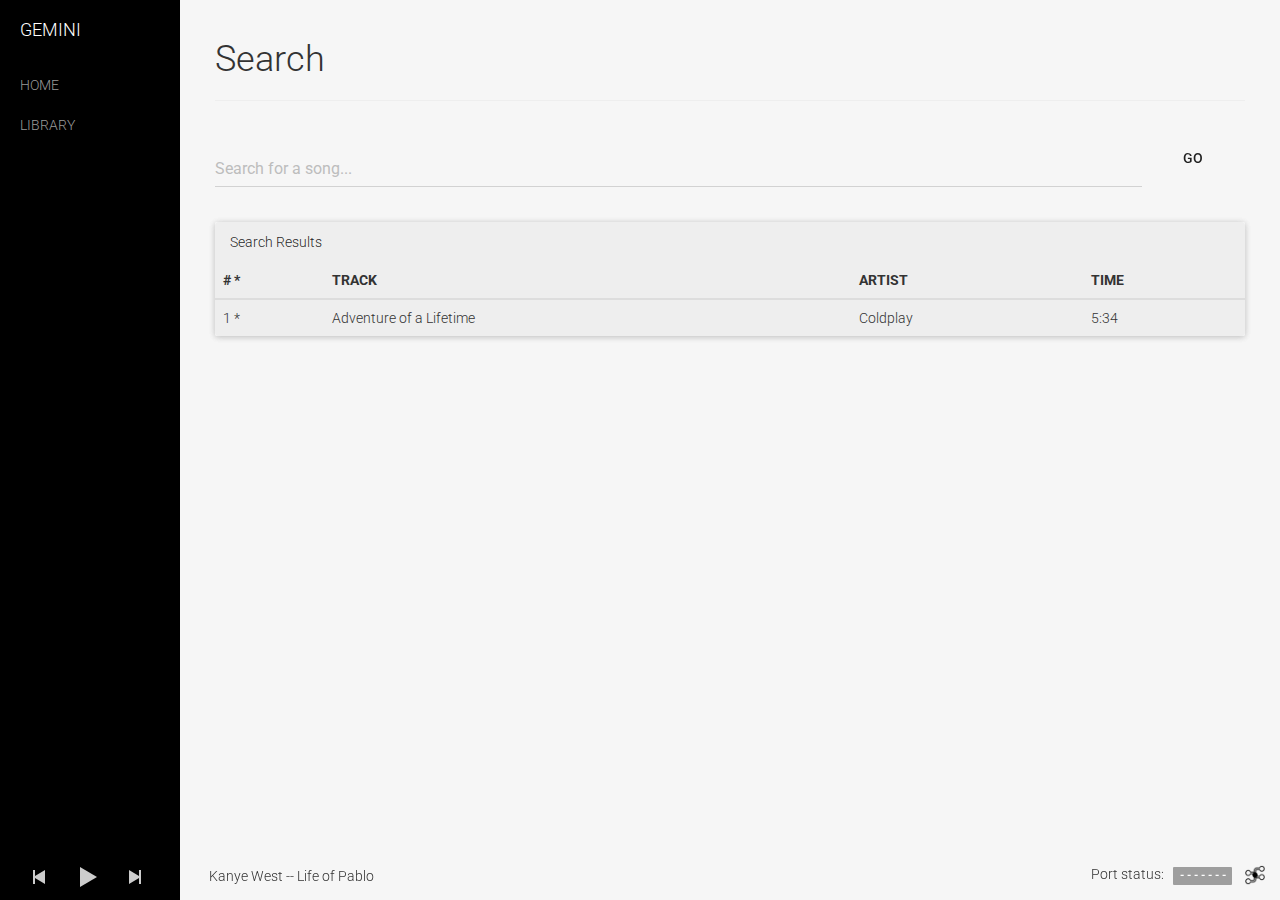
==== web/index.html @ 7061cf29 "Index migration" ====
<!DOCTYPE html>
<html lang="en">

<head>

    <meta charset="utf-8">
    <meta http-equiv="X-UA-Compatible" content="IE=edge">
    <meta name="viewport" content="width=device-width, initial-scale=1">
    <meta name="description" content="P2P music, simplified.">

    <title>Gemini | Streaming</title>

    <!-- Bootstrap Core CSS -->
    <link href="css/bootstrap.min.css" rel="stylesheet">

    <!-- Bootstrap Material Design -->
	<link href="css/bootstrap-material-design.min.css" rel="stylesheet">
	<link href="css/ripples.css" rel="stylesheet">

    <!-- Custom CSS -->
    <link href="css/simple-sidebar.css" rel="stylesheet">

    <!-- Material Design fonts -->
	<link rel="stylesheet" href="http://fonts.googleapis.com/css?family=Roboto:300,400,500,700" type="text/css">
	<link href="https://fonts.googleapis.com/icon?family=Material+Icons" rel="stylesheet">

    <!-- HTML5 Shim and Respond.js IE8 support of HTML5 elements and media queries -->
    <!-- WARNING: Respond.js doesn't work if you view the page via file:// -->
    <!--[if lt IE 9]>
        <script src="https://oss.maxcdn.com/libs/html5shiv/3.7.0/html5shiv.js"></script>
        <script src="https://oss.maxcdn.com/libs/respond.js/1.4.2/respond.min.js"></script>
    <![endif]-->

</head>

<body>

    <div id="wrapper">

        <!-- Sidebar -->
        <div id="sidebar-wrapper">
            <ul class="sidebar-nav">
                <li class="sidebar-brand">
                    <a href="#">
                        GEMINI
                    </a>
                </li>
                <li>
                    <a class="withripple" href="#">HOME</a>
                </li>
                <li>
                    <a class="withripple" href="#">LIBRARY</a>
                </li>
            </ul>
        </div>
        <!-- /#sidebar-wrapper -->

        <!-- Page Content -->
        <div id="page-content-wrapper">
            <div class="container-fluid">
                <div class="row">
                    <div class="col-lg-12">
                    	<!-- Search section -->
                        <h1>Search</h1>

                        <hr>
						<div class="input-group">
							<input type="text" class="form-control" placeholder="Search for a song...">
							<span class="input-group-btn">
								<button class="btn btn-default" type="button">Go</button>
							</span>
						</div>

						<!-- Table section -->
						<div class="panel panel-default" style="margin-top: 20px">
							<!-- Panel heading -->
							<div class="panel-heading">
								Search Results
							</div>

							<!-- Panel contents -->
							<table class="table table-hover" style="color: rgb(51, 51, 51)">
								<!-- Table headers -->
								<thead>
									<tr>
										<th># *</th>
										<th>TRACK</th>
										<th>ARTIST</th>
										<th>TIME</th>
									</tr>
								</thead>

								<!-- Table body -->
								<tbody>
									<tr>
										<td>1 *</td>
										<td>Adventure of a Lifetime</td>
										<td>Coldplay</td>
										<td>5:34</td>
									</tr>
								</tbody>
							</table>
						</div>
                    </div>
                </div>

                <!-- Footer -->
                <div class="row">
					<div class="navbar-fixed-bottom">
						<div class="col-lg-8 text-right" style="padding-left: 25px">
							<span id="playControls">
								<button class="withripple" id="play-prev"></button>
								<button class="withripple" id="play"></button>
								<button class="withripple" id="play-next"></button>

								<span class="pull-left" id="playingTitle" style="padding-top: 12px; padding-left: 60px">
									<p>Kanye West -- Life of Pablo</p>
								</span>
							</span>
						</div>

						<div class="col-lg-4 text-right" style="padding-top: 10px">	
							<span>
								Port status: &nbsp;
								<span id="status">
									<span class="label label-default">- - - - - - -</span>
								</span>
								<span id="peerCount" style="padding-left: 10px">
									<img src="img/connect0.png" width="20" height="20">
								</span>
							</span>
						</div>
					</div>
                </div>
            </div>
        </div>
        <!-- /#page-content-wrapper -->

    </div>
    <!-- /#wrapper -->

    <!-- jQuery -->
    <script src="js/jquery.js"></script>

    <!-- Bootstrap Core JavaScript -->
    <script src="js/bootstrap.min.js"></script>

    <!-- Material Design -->
    <script src="js/material.js"></script>
    <script src="js/ripples.js"></script>
    <script>
    	$.material.init();
    </script>

    <!-- Custom JS -->
	<script src="js/custom.js"></script>

    <!-- Menu Toggle Script -->
    <script>
    $("#menu-toggle").click(function(e) {
        e.preventDefault();
        $("#wrapper").toggleClass("toggled");
    });
    </script>

</body>

</html>
---- web/css/ripples.css ----
.withripple {
  position: relative;
}
.ripple-container {
  position: absolute;
  top: 0;
  left: 0;
  z-index: 1;
  width: 100%;
  height: 100%;
  overflow: hidden;
  border-radius: inherit;
  pointer-events: none;
}
.ripple {
  position: absolute;
  width: 20px;
  height: 20px;
  margin-left: -10px;
  margin-top: -10px;
  border-radius: 100%;
  background-color: #000;
  background-color: rgba(0, 0, 0, 0.05);
  -webkit-transform: scale(1);
      -ms-transform: scale(1);
       -o-transform: scale(1);
          transform: scale(1);
  -webkit-transform-origin: 50%;
      -ms-transform-origin: 50%;
       -o-transform-origin: 50%;
          transform-origin: 50%;
  opacity: 0;
  pointer-events: none;
}
.ripple.ripple-on {
  -webkit-transition: opacity 0.15s ease-in 0s, -webkit-transform 0.5s cubic-bezier(0.4, 0, 0.2, 1) 0.1s;
       -o-transition: opacity 0.15s ease-in 0s, -o-transform 0.5s cubic-bezier(0.4, 0, 0.2, 1) 0.1s;
          transition: opacity 0.15s ease-in 0s, transform 0.5s cubic-bezier(0.4, 0, 0.2, 1) 0.1s;
  opacity: 0.1;
}
.ripple.ripple-out {
  -webkit-transition: opacity 0.1s linear 0s !important;
       -o-transition: opacity 0.1s linear 0s !important;
          transition: opacity 0.1s linear 0s !important;
  opacity: 0;
}
/*# sourceMappingURL=ripples.css.map */
---- web/css/simple-sidebar.css ----
/*!
 * Start Bootstrap - Simple Sidebar HTML Template (http://startbootstrap.com)
 * Code licensed under the Apache License v2.0.
 * For details, see http://www.apache.org/licenses/LICENSE-2.0.
 */

/* Toggle Styles */

body {
	background-color: #F6F6F6;
	min-width: 768px;
	width: auto !important;
	width: 768px;
}

.form-control:focus {
	border-color: #cccccc;
    -webkit-box-shadow: none;
    box-shadow: none;
}

#wrapper {
    padding-left: 0;
    -webkit-transition: all 0.5s ease;
    -moz-transition: all 0.5s ease;
    -o-transition: all 0.5s ease;
    transition: all 0.5s ease;
}

#wrapper.toggled {
    padding-left: 180px;
}

#sidebar-wrapper {
    z-index: 1000;
    position: fixed;
    left: 180px;
    width: 0;
    height: 100%;
    margin-left: -180px;
    overflow-y: auto;
    background: #000;
    -webkit-transition: all 0.5s ease;
    -moz-transition: all 0.5s ease;
    -o-transition: all 0.5s ease;
    transition: all 0.5s ease;
}

#wrapper.toggled #sidebar-wrapper {
    width: 180;
}

#page-content-wrapper {
    width: 100%;
    position: absolute;
    padding: 15px;
}

#wrapper.toggled #page-content-wrapper {
    position: absolute;
    margin-right: -180px;
}

/* Sidebar Styles */

.sidebar-nav {
    position: absolute;
    top: 0;
    width: 180px;
    margin: 0;
    padding: 0;
    list-style: none;
}

.sidebar-nav li {
    text-indent: 20px;
    line-height: 40px;
}

.sidebar-nav li a {
    display: block;
    text-decoration: none;
    color: #999999;
}

.sidebar-nav li a:hover {
    text-decoration: none;
    color: #fff;
    background: rgba(255,255,255,0.2);
}

.sidebar-nav li a:active,
.sidebar-nav li a:focus {
    text-decoration: none;
}

.sidebar-nav > .sidebar-brand {
    height: 65px;
    font-size: 18px;
    line-height: 60px;
}

.sidebar-nav > .sidebar-brand a {
    color: #999999;
}

.sidebar-nav > .sidebar-brand a:hover {
    color: #fff;
    background: none;
}

@media(min-width:768px) {
    #wrapper {
        padding-left: 180px;
    }

    #wrapper.toggled {
        padding-left: 0;
    }

    #sidebar-wrapper {
        width: 180px;
    }

    #wrapper.toggled #sidebar-wrapper {
        width: 0;
    }

    #page-content-wrapper {
        padding: 20px;
        position: relative;
    }

    #wrapper.toggled #page-content-wrapper {
        position: relative;
        margin-right: 0;
    }

    #play-prev {
    	-webkit-filter: invert(100%);
    }

    #play {
    	-webkit-filter: invert(100%);
    }
    
    #play-next {
    	-webkit-filter: invert(100%);
    }
}

#play-prev {
	background-position: 40% 50%;
	display: block;
	float: left;
	height: 46px;
	position: relative;
	width: 33px;
	z-index: 0;
	perspective-origin: 16.5px 23px;
	transform-origin: 16.5px 23px;
	background: rgba(0, 0, 0, 0) url("../img/play-prev.svg") no-repeat scroll 40% 50% / auto padding-box border-box;
	border: 0px none rgba(0, 0, 0, 0);
	list-style: none outside none;
	outline: rgba(0, 0, 0, 0) none 0px;
}

#play {
	background-position: 55% 50%;
	cursor: pointer;
	display: block;
	float: left;
	height: 46px;
	position: relative;
	width: 46px;
	perspective-origin: 23px 23px;
	transform-origin: 23px 23px;
	background: rgba(0, 0, 0, 0) url("../img/play.svg") no-repeat scroll 55% 50% / auto padding-box border-box;
	border: 0px none rgba(0, 0, 0, 0);
	font: normal normal normal normal 0px / 0px a;
	list-style: none outside none;
	margin: 0px 6px;
	outline: rgba(0, 0, 0, 0) none 0px;
}

#play-next {
	background-position: 60% 50%;
	cursor: pointer;
	display: block;
	float: left;
	height: 46px;
	position: relative;
	width: 33px;
	perspective-origin: 16.5px 23px;
	transform-origin: 16.5px 23px;
	background: rgba(0, 0, 0, 0) url("../img/play-next.svg") no-repeat scroll 60% 50% / auto padding-box border-box;
	border: 0px none rgba(0, 0, 0, 0);
	font: normal normal normal normal 0px / 0px a;
	list-style: none outside none;
	outline: rgba(0, 0, 0, 0) none 0px;
}

.table {
	background-color: #EEE;
}
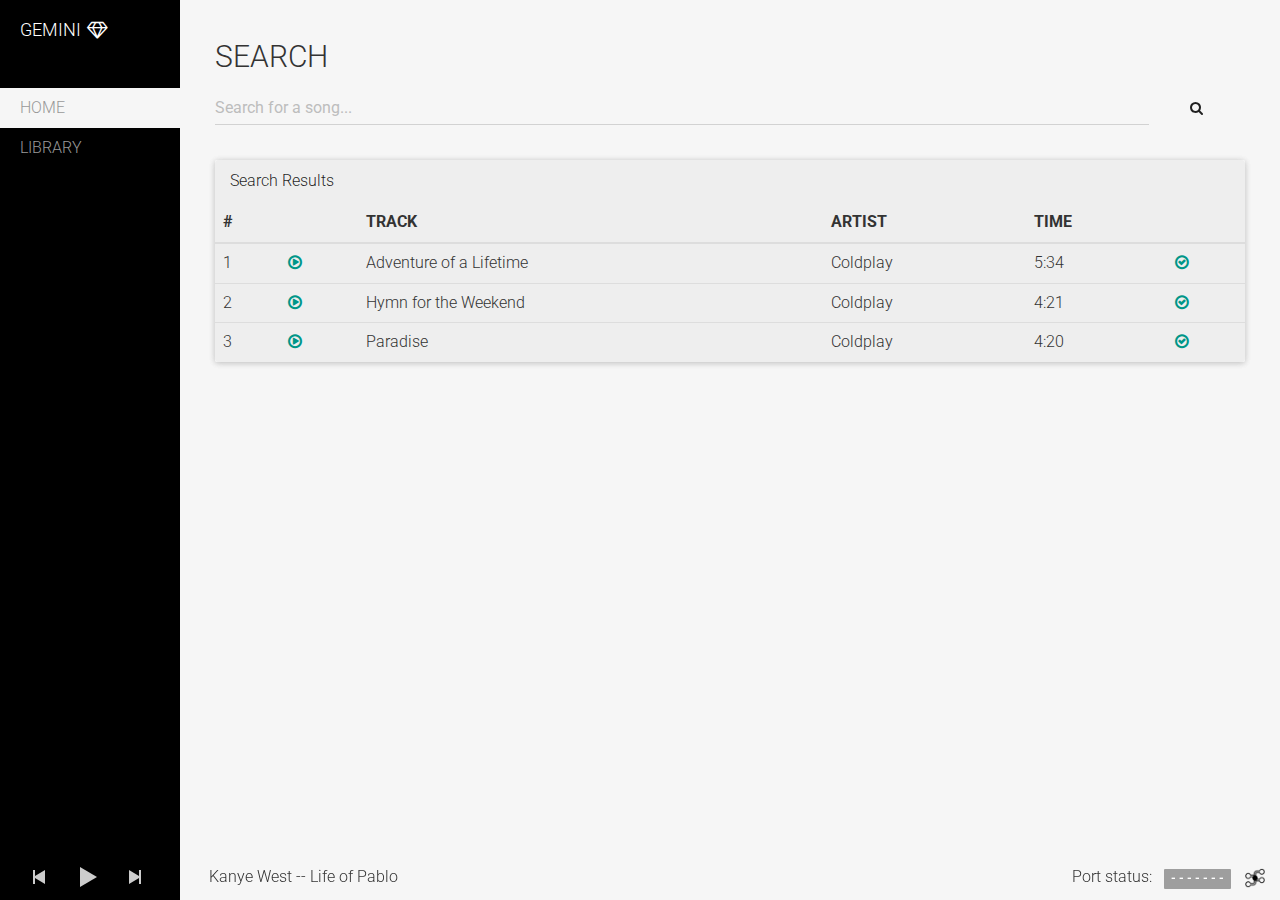
==== commit 22f09f2d: "Footer html append fix" ====
--- a/web/index.html
+++ b/web/index.html
@@ -5,7 +5,7 @@
 
     <meta charset="utf-8">
     <meta http-equiv="X-UA-Compatible" content="IE=edge">
-    <meta name="viewport" content="width=device-width, initial-scale=1">
+    <meta name="viewport" content="width=device-width, initial-scale=1.5, maximum-scale=1.5, minimum-scale=1.5, user-scalable=no">
     <meta name="description" content="P2P music, simplified.">
 
     <title>Gemini | Streaming</title>
@@ -23,6 +23,9 @@
     <!-- Material Design fonts -->
 	<link rel="stylesheet" href="http://fonts.googleapis.com/css?family=Roboto:300,400,500,700" type="text/css">
 	<link href="https://fonts.googleapis.com/icon?family=Material+Icons" rel="stylesheet">
+
+	<!-- Font Awesome -->
+	<link rel="stylesheet" href="https://maxcdn.bootstrapcdn.com/font-awesome/4.5.0/css/font-awesome.min.css">
 
     <!-- HTML5 Shim and Respond.js IE8 support of HTML5 elements and media queries -->
     <!-- WARNING: Respond.js doesn't work if you view the page via file:// -->
@@ -43,13 +46,15 @@
                 <li class="sidebar-brand">
                     <a href="#">
                         GEMINI
+                        <i class="fa fa-diamond" id="serverIcon"></i>
                     </a>
                 </li>
+                <br>
                 <li>
-                    <a class="withripple" href="#">HOME</a>
+                    <a class="nav-option active" id="home" href="#">HOME</a>
                 </li>
                 <li>
-                    <a class="withripple" href="#">LIBRARY</a>
+                    <a class="nav-option" id="library" href="#">LIBRARY</a>
                 </li>
             </ul>
         </div>
@@ -57,87 +62,208 @@
 
         <!-- Page Content -->
         <div id="page-content-wrapper">
-            <div class="container-fluid">
-                <div class="row">
-                    <div class="col-lg-12">
-                    	<!-- Search section -->
-                        <h1>Search</h1>
-
-                        <hr>
-						<div class="input-group">
-							<input type="text" class="form-control" placeholder="Search for a song...">
-							<span class="input-group-btn">
-								<button class="btn btn-default" type="button">Go</button>
-							</span>
-						</div>
-
-						<!-- Table section -->
-						<div class="panel panel-default" style="margin-top: 20px">
-							<!-- Panel heading -->
-							<div class="panel-heading">
-								Search Results
-							</div>
-
-							<!-- Panel contents -->
-							<table class="table table-hover" style="color: rgb(51, 51, 51)">
-								<!-- Table headers -->
-								<thead>
-									<tr>
-										<th># *</th>
-										<th>TRACK</th>
-										<th>ARTIST</th>
-										<th>TIME</th>
-									</tr>
-								</thead>
-
-								<!-- Table body -->
-								<tbody>
-									<tr>
-										<td>1 *</td>
-										<td>Adventure of a Lifetime</td>
-										<td>Coldplay</td>
-										<td>5:34</td>
-									</tr>
-								</tbody>
-							</table>
-						</div>
-                    </div>
-                </div>
-
-                <!-- Footer -->
-                <div class="row">
-					<div class="navbar-fixed-bottom">
-						<div class="col-lg-8 text-right" style="padding-left: 25px">
-							<span id="playControls">
-								<button class="withripple" id="play-prev"></button>
-								<button class="withripple" id="play"></button>
-								<button class="withripple" id="play-next"></button>
-
-								<span class="pull-left" id="playingTitle" style="padding-top: 12px; padding-left: 60px">
-									<p>Kanye West -- Life of Pablo</p>
-								</span>
-							</span>
-						</div>
-
-						<div class="col-lg-4 text-right" style="padding-top: 10px">	
-							<span>
-								Port status: &nbsp;
-								<span id="status">
-									<span class="label label-default">- - - - - - -</span>
-								</span>
-								<span id="peerCount" style="padding-left: 10px">
-									<img src="img/connect0.png" width="20" height="20">
-								</span>
-							</span>
-						</div>
-					</div>
-                </div>
+            <div class="container-fluid" id="page-text">
+                <div id="page-text"></div>
             </div>
         </div>
         <!-- /#page-content-wrapper -->
-
     </div>
     <!-- /#wrapper -->
+
+    <!-- Pages -->
+
+	    <!-- Home -->
+	    <div class="hidden" id="home-page">
+	    	<div class="row">
+		        <div class="col-lg-12">
+		        	<!-- Search section -->
+		            <h2>SEARCH</h2>
+
+					<div class="input-group">
+						<input type="text" class="form-control" placeholder="Search for a song...">
+						<span class="input-group-btn">
+							<button class="btn btn-default" type="button">
+								<i class="fa fa-search"></i>
+							</button>
+						</span>
+					</div>
+
+					<!-- Table section -->
+					<div class="panel panel-default" style="margin-top: 20px">
+						<!-- Panel heading -->
+						<div class="panel-heading">
+							Search Results
+						</div>
+
+						<!-- Panel contents -->
+						<table class="table table-hover" style="color: rgb(51, 51, 51)">
+							<!-- Table headers -->
+							<thead>
+								<tr>
+									<th>#</th>
+									<th></th>
+									<th>TRACK</th>
+									<th>ARTIST</th>
+									<th>TIME</th>
+									<th></th>
+								</tr>
+							</thead>
+
+							<!-- Table body -->
+							<tbody>
+								<tr>
+									<td class="td-minus">1</td>
+									<td class="td-plus">
+										<a href="#">
+											<i class="fa fa-play-circle-o"></i>
+										</a>
+									</td>
+									<td>Adventure of a Lifetime</td>
+									<td>Coldplay</td>
+									<td class="td-dubplus">5:34</td>
+									<td class="td-plus">
+										<a href="#">
+											<i class="fa fa-check-circle-o"></i>
+										</a>
+									</td>
+								</tr>
+
+								<tr>
+									<td class="td-minus">2</td>
+									<td class="td-plus">
+										<a href="#">
+											<i class="fa fa-play-circle-o"></i>
+										</a>
+									</td>
+									<td>Hymn for the Weekend</td>
+									<td>Coldplay</td>
+									<td class="td-dubplus">4:21</td>
+									<td class="td-plus">
+										<a href="#">
+											<i class="fa fa-check-circle-o"></i>
+										</a>
+									</td>
+								</tr>
+
+								<tr>
+									<td class="td-minus">3</td>
+									<td class="td-plus">
+										<a href="#">
+											<i class="fa fa-play-circle-o"></i>
+										</a>
+									</td>
+									<td>Paradise</td>
+									<td>Coldplay</td>
+									<td class="td-dubplus">4:20</td>
+									<td class="td-plus">
+										<a href="#">
+											<i class="fa fa-check-circle-o"></i>
+										</a>
+									</td>
+								</tr>
+							</tbody>
+						</table>
+					</div>
+				</div>
+			</div>
+	    </div>
+	    <!-- /Home -->
+
+	    <!-- Library -->
+	    <div class="hidden" id="library-page">
+	    	<div class="row">
+	    		<div class="col-lg-12">
+		    		<h2>LIBRARY</h2>
+	    			
+	    			<!-- Library Content -->
+	    			<div class="panel panel-default" style="margin-top: 25px">
+		    			<table class="table table-hover" style="color: rgb(51, 51, 51)">
+							<!-- Table headers -->
+							<thead>
+								<tr>
+									<th>#</th>
+									<th></th>
+									<th>TRACK</th>
+									<th>ARTIST</th>
+									<th>TIME</th>
+								</tr>
+							</thead>
+
+							<!-- Table body -->
+							<tbody>
+								<tr>
+									<td class="td-minus">1</td>
+									<td class="td-plus">
+										<a href="#">
+											<i class="fa fa-play-circle-o"></i>
+										</a>
+									</td>
+									<td>Adventure of a Lifetime</td>
+									<td>Coldplay</td>
+									<td class="td-dubplus">5:34</td>
+								</tr>
+
+								<tr>
+									<td class="td-minus">2</td>
+									<td class="td-plus">
+										<a href="#">
+											<i class="fa fa-play-circle-o"></i>
+										</a>
+									</td>
+									<td>Hymn for the Weekend</td>
+									<td>Coldplay</td>
+									<td class="td-dubplus">4:21</td>
+								</tr>
+
+								<tr>
+									<td class="td-minus">3</td>
+									<td class="td-plus">
+										<a href="#">
+											<i class="fa fa-play-circle-o"></i>
+										</a>
+									</td>
+									<td>Paradise</td>
+									<td>Coldplay</td>
+									<td class="td-dubplus">4:20</td>
+								</tr>
+							</tbody>
+						</table>
+					</div>
+	    		</div>
+	    	</div>
+	    </div>
+	    <!-- /Library -->
+
+	    <!-- Footer -->
+        <div class="hidden row" id="footer-page">
+			<div class="navbar-fixed-bottom">
+				<div class="row">
+                    <div class="col-md-12 text-right" style="padding-left: 40px">
+                        <span id="playControls">
+                            <button id="play-prev"></button>
+                            <button id="play"></button>
+                            <button id="play-next"></button>
+
+                            <span class="pull-left" id="playingTitle" style="padding-top: 12px; padding-left: 60px">
+                                <p>Kanye West -- Life of Pablo</p>
+                            </span>
+
+                            <span class="pull-right" style="margin-top: 12px; margin-right: 15px">
+                                <p>Port status: &nbsp;
+                                    <span id="status">
+                                        <span class="label label-default">- - - - - - -</span>
+                                    </span>
+                                    <span id="peerCount" style="padding-left: 10px">
+                                        <img src="img/connect0.png" width="20" height="20">
+                                    </span>
+                                </p>
+                            </span>
+                        </span>
+                    </div>
+                </div>
+			</div>
+        </div>
+       	<!-- /Footer -->
 
     <!-- jQuery -->
     <script src="js/jquery.js"></script>
--- a/web/css/simple-sidebar.css
+++ b/web/css/simple-sidebar.css
@@ -7,16 +7,24 @@
 /* Toggle Styles */
 
 body {
-	background-color: #F6F6F6;
-	min-width: 768px;
-	width: auto !important;
-	width: 768px;
+    background-color: #F6F6F6;
+    min-width: 1200px;
+    width: auto !important;
+    width: 1200px;
+    font-size: 16px;
 }
 
 .form-control:focus {
-	border-color: #cccccc;
+    border-color: #cccccc;
     -webkit-box-shadow: none;
     box-shadow: none;
+}
+
+.form-group.is-focused .form-control {
+    background-image: -webkit-gradient(linear, left top, left bottom, from(#4A4D4D), to(#4A4D4D)), -webkit-gradient(linear, left top, left bottom, from(#D2D2D2), to(#D2D2D2));
+    background-image: -webkit-linear-gradient(#4A4D4D, #4A4D4D), -webkit-linear-gradient(#D2D2D2, #D2D2D2);
+    background-image: -o-linear-gradient(#4A4D4D, #4A4D4D), -o-linear-gradient(#D2D2D2, #D2D2D2);
+    background-image: linear-gradient(#4A4D4D, #4A4D4D), linear-gradient(#D2D2D2, #D2D2D2);
 }
 
 #wrapper {
@@ -33,7 +41,7 @@
 
 #sidebar-wrapper {
     z-index: 1000;
-    position: fixed;
+    position: absolute;
     left: 180px;
     width: 0;
     height: 100%;
@@ -83,12 +91,6 @@
     color: #999999;
 }
 
-.sidebar-nav li a:hover {
-    text-decoration: none;
-    color: #fff;
-    background: rgba(255,255,255,0.2);
-}
-
 .sidebar-nav li a:active,
 .sidebar-nav li a:focus {
     text-decoration: none;
@@ -109,7 +111,7 @@
     background: none;
 }
 
-@media(min-width:768px) {
+@media(min-width: 1200px) {
     #wrapper {
         padding-left: 180px;
     }
@@ -137,69 +139,85 @@
     }
 
     #play-prev {
-    	-webkit-filter: invert(100%);
+        -webkit-filter: invert(100%);
     }
 
     #play {
-    	-webkit-filter: invert(100%);
+        -webkit-filter: invert(100%);
     }
     
     #play-next {
-    	-webkit-filter: invert(100%);
+        -webkit-filter: invert(100%);
     }
 }
 
 #play-prev {
-	background-position: 40% 50%;
-	display: block;
-	float: left;
-	height: 46px;
-	position: relative;
-	width: 33px;
-	z-index: 0;
-	perspective-origin: 16.5px 23px;
-	transform-origin: 16.5px 23px;
-	background: rgba(0, 0, 0, 0) url("../img/play-prev.svg") no-repeat scroll 40% 50% / auto padding-box border-box;
-	border: 0px none rgba(0, 0, 0, 0);
-	list-style: none outside none;
-	outline: rgba(0, 0, 0, 0) none 0px;
+    background-position: 40% 50%;
+    display: block;
+    float: left;
+    height: 46px;
+    position: relative;
+    width: 33px;
+    z-index: 0;
+    perspective-origin: 16.5px 23px;
+    transform-origin: 16.5px 23px;
+    background: rgba(0, 0, 0, 0) url("../img/play-prev.svg") no-repeat scroll 40% 50% / auto padding-box border-box;
+    border: 0px none rgba(0, 0, 0, 0);
+    list-style: none outside none;
+    outline: rgba(0, 0, 0, 0) none 0px;
 }
 
 #play {
-	background-position: 55% 50%;
-	cursor: pointer;
-	display: block;
-	float: left;
-	height: 46px;
-	position: relative;
-	width: 46px;
-	perspective-origin: 23px 23px;
-	transform-origin: 23px 23px;
-	background: rgba(0, 0, 0, 0) url("../img/play.svg") no-repeat scroll 55% 50% / auto padding-box border-box;
-	border: 0px none rgba(0, 0, 0, 0);
-	font: normal normal normal normal 0px / 0px a;
-	list-style: none outside none;
-	margin: 0px 6px;
-	outline: rgba(0, 0, 0, 0) none 0px;
+    background-position: 55% 50%;
+    cursor: pointer;
+    display: block;
+    float: left;
+    height: 46px;
+    position: relative;
+    width: 46px;
+    perspective-origin: 23px 23px;
+    transform-origin: 23px 23px;
+    background: rgba(0, 0, 0, 0) url("../img/play.svg") no-repeat scroll 55% 50% / auto padding-box border-box;
+    border: 0px none rgba(0, 0, 0, 0);
+    font: normal normal normal normal 0px / 0px a;
+    list-style: none outside none;
+    margin: 0px 6px;
+    outline: rgba(0, 0, 0, 0) none 0px;
 }
 
 #play-next {
-	background-position: 60% 50%;
-	cursor: pointer;
-	display: block;
-	float: left;
-	height: 46px;
-	position: relative;
-	width: 33px;
-	perspective-origin: 16.5px 23px;
-	transform-origin: 16.5px 23px;
-	background: rgba(0, 0, 0, 0) url("../img/play-next.svg") no-repeat scroll 60% 50% / auto padding-box border-box;
-	border: 0px none rgba(0, 0, 0, 0);
-	font: normal normal normal normal 0px / 0px a;
-	list-style: none outside none;
-	outline: rgba(0, 0, 0, 0) none 0px;
+    background-position: 60% 50%;
+    cursor: pointer;
+    display: block;
+    float: left;
+    height: 46px;
+    position: relative;
+    width: 33px;
+    perspective-origin: 16.5px 23px;
+    transform-origin: 16.5px 23px;
+    background: rgba(0, 0, 0, 0) url("../img/play-next.svg") no-repeat scroll 60% 50% / auto padding-box border-box;
+    border: 0px none rgba(0, 0, 0, 0);
+    font: normal normal normal normal 0px / 0px a;
+    list-style: none outside none;
+    outline: rgba(0, 0, 0, 0) none 0px;
 }
 
 .table {
-	background-color: #EEE;
+    background-color: #EEE;
+}
+
+.active {
+    background-color: #F6F6F6;
+}
+
+.active:hover {
+	background-color: #F6F6F6;
+}
+
+#serverIcon {
+	margin-left: -18px;
+}
+
+.form-group {
+	margin-top: 5px;
 }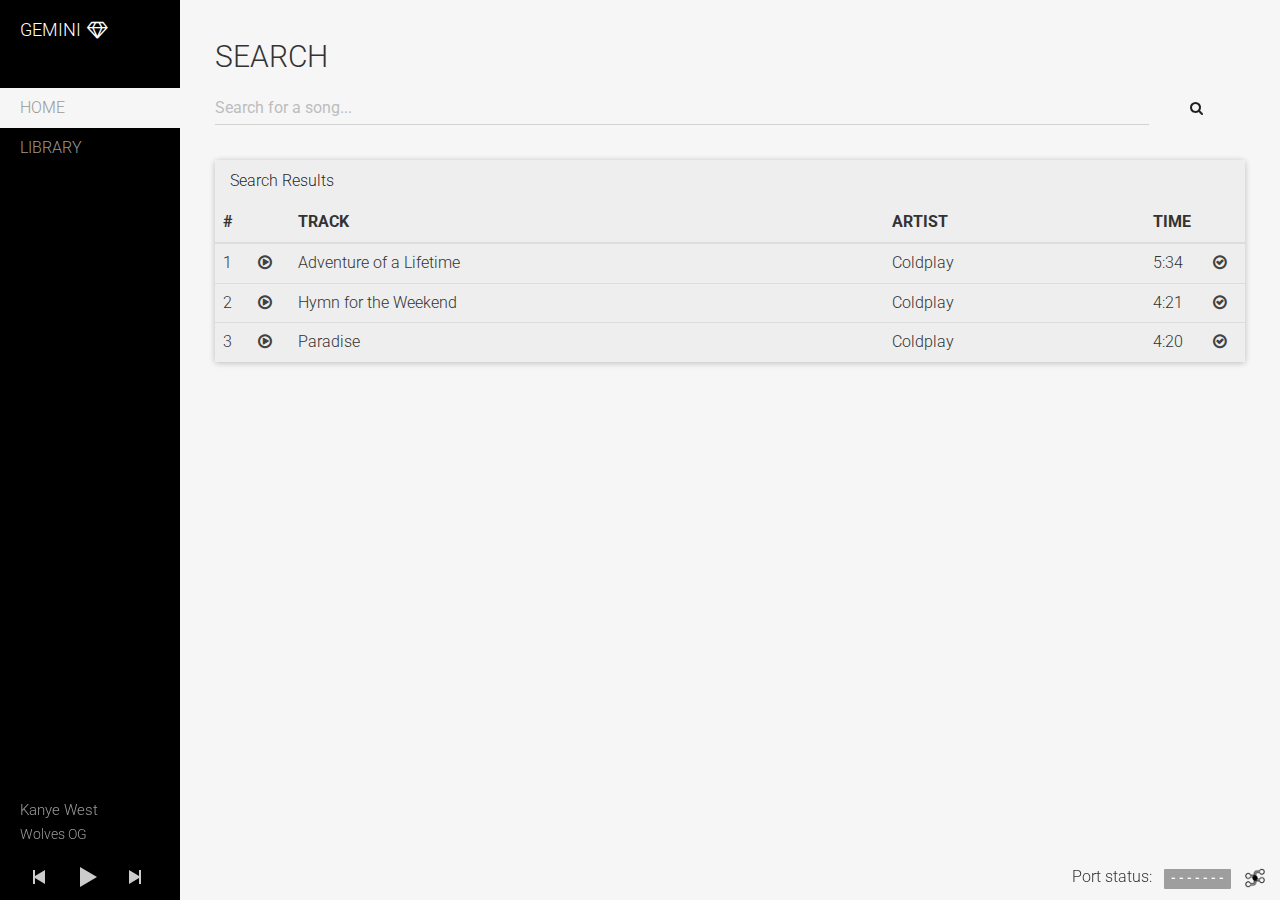
==== commit f0ae215b: "Artist / track playing refactor" ====
--- a/web/index.html
+++ b/web/index.html
@@ -238,14 +238,14 @@
         <div class="hidden row" id="footer-page">
 			<div class="navbar-fixed-bottom">
 				<div class="row">
-                    <div class="col-md-12 text-right" style="padding-left: 40px">
-                        <span id="playControls">
-                            <button id="play-prev"></button>
-                            <button id="play"></button>
-                            <button id="play-next"></button>
-
-                            <span class="pull-left" id="playingTitle" style="padding-top: 12px; padding-left: 60px">
-                                <p>Kanye West -- Life of Pablo</p>
+                    <div class="col-md-12 text-left">
+                        <span id="play-controls">
+                        	<p class="playing playing-artist">Kanye West</p>
+                        	<p class="playing playing-title">Wolves OG</p>
+                            <div class="play-ctrl-box">
+	                            <button id="play-prev"></button>
+	                            <button id="play"></button>
+	                            <button id="play-next"></button>
                             </span>
 
                             <span class="pull-right" style="margin-top: 12px; margin-right: 15px">
@@ -281,14 +281,6 @@
     <!-- Custom JS -->
 	<script src="js/custom.js"></script>
 
-    <!-- Menu Toggle Script -->
-    <script>
-    $("#menu-toggle").click(function(e) {
-        e.preventDefault();
-        $("#wrapper").toggleClass("toggled");
-    });
-    </script>
-
 </body>
 
 </html>
--- a/web/css/simple-sidebar.css
+++ b/web/css/simple-sidebar.css
@@ -12,6 +12,7 @@
     width: auto !important;
     width: 1200px;
     font-size: 16px;
+    overflow: hidden;
 }
 
 .form-control:focus {
@@ -47,6 +48,7 @@
     height: 100%;
     margin-left: -180px;
     overflow-y: auto;
+    overflow: hidden;
     background: #000;
     -webkit-transition: all 0.5s ease;
     -moz-transition: all 0.5s ease;
@@ -149,6 +151,31 @@
     #play-next {
         -webkit-filter: invert(100%);
     }
+
+    .playing {
+    	color: #999999 !important;
+    }
+}
+
+.playing {
+	color: black;
+	width: 180px;
+	padding-left: 20px;
+	padding-right: 20px;
+	word-wrap: break-word;
+}
+
+.playing-artist {
+	font-size: 15px;
+	margin-bottom: 3px;
+}
+
+.playing-title {
+	font-size: 14px;
+}
+
+.play-ctrl-box {
+	padding-left: 25px;
 }
 
 #play-prev {
@@ -220,4 +247,20 @@
 
 .form-group {
 	margin-top: 5px;
+}
+
+.td-minus {
+	width: 35px;
+}
+
+.td-plus {
+	width: 40px;
+}
+
+.td-plus a {
+	color: #424242;
+}
+
+.td-dubplus {
+	width: 60px;
 }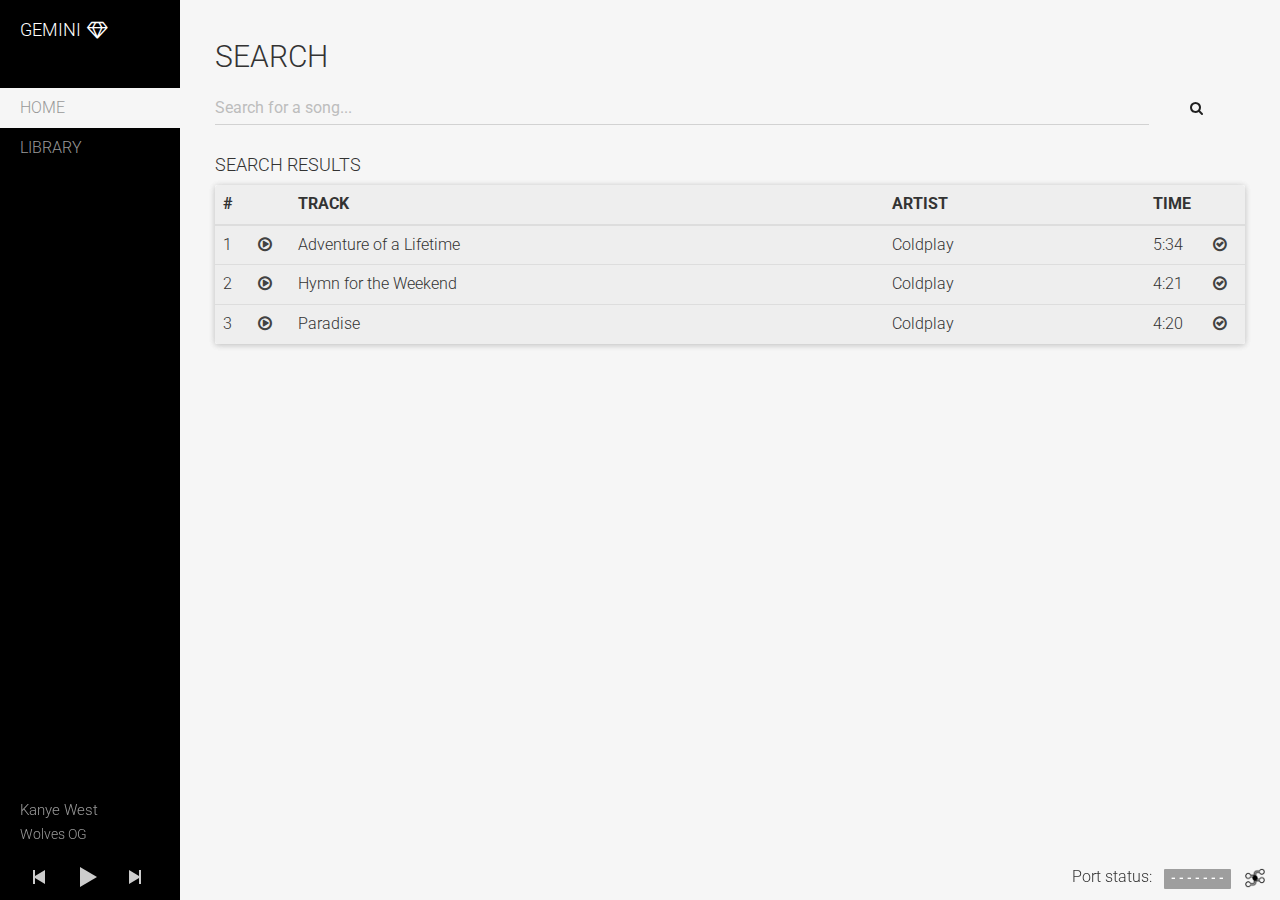
==== commit 5b95ef8f: "Comments cleanup" ====
--- a/web/index.html
+++ b/web/index.html
@@ -37,7 +37,6 @@
 </head>
 
 <body>
-
     <div id="wrapper">
 
         <!-- Sidebar -->
@@ -58,15 +57,14 @@
                 </li>
             </ul>
         </div>
-        <!-- /#sidebar-wrapper -->
-
-        <!-- Page Content -->
+        <!-- /Sidebar -->
+
         <div id="page-content-wrapper">
             <div class="container-fluid" id="page-text">
+                <!-- Page text placeholder -->
                 <div id="page-text"></div>
             </div>
         </div>
-        <!-- /#page-content-wrapper -->
     </div>
     <!-- /#wrapper -->
 
@@ -79,7 +77,7 @@
 		        	<!-- Search section -->
 		            <h2>SEARCH</h2>
 
-					<div class="input-group">
+					<div class="input-group" style="padding-bottom: 5px">
 						<input type="text" class="form-control" placeholder="Search for a song...">
 						<span class="input-group-btn">
 							<button class="btn btn-default" type="button">
@@ -89,12 +87,9 @@
 					</div>
 
 					<!-- Table section -->
-					<div class="panel panel-default" style="margin-top: 20px">
-						<!-- Panel heading -->
-						<div class="panel-heading">
-							Search Results
-						</div>
-
+                    <h4>SEARCH RESULTS</h4>
+
+					<div class="panel panel-default search-panel">
 						<!-- Panel contents -->
 						<table class="table table-hover" style="color: rgb(51, 51, 51)">
 							<!-- Table headers -->
@@ -282,5 +277,4 @@
 	<script src="js/custom.js"></script>
 
 </body>
-
 </html>
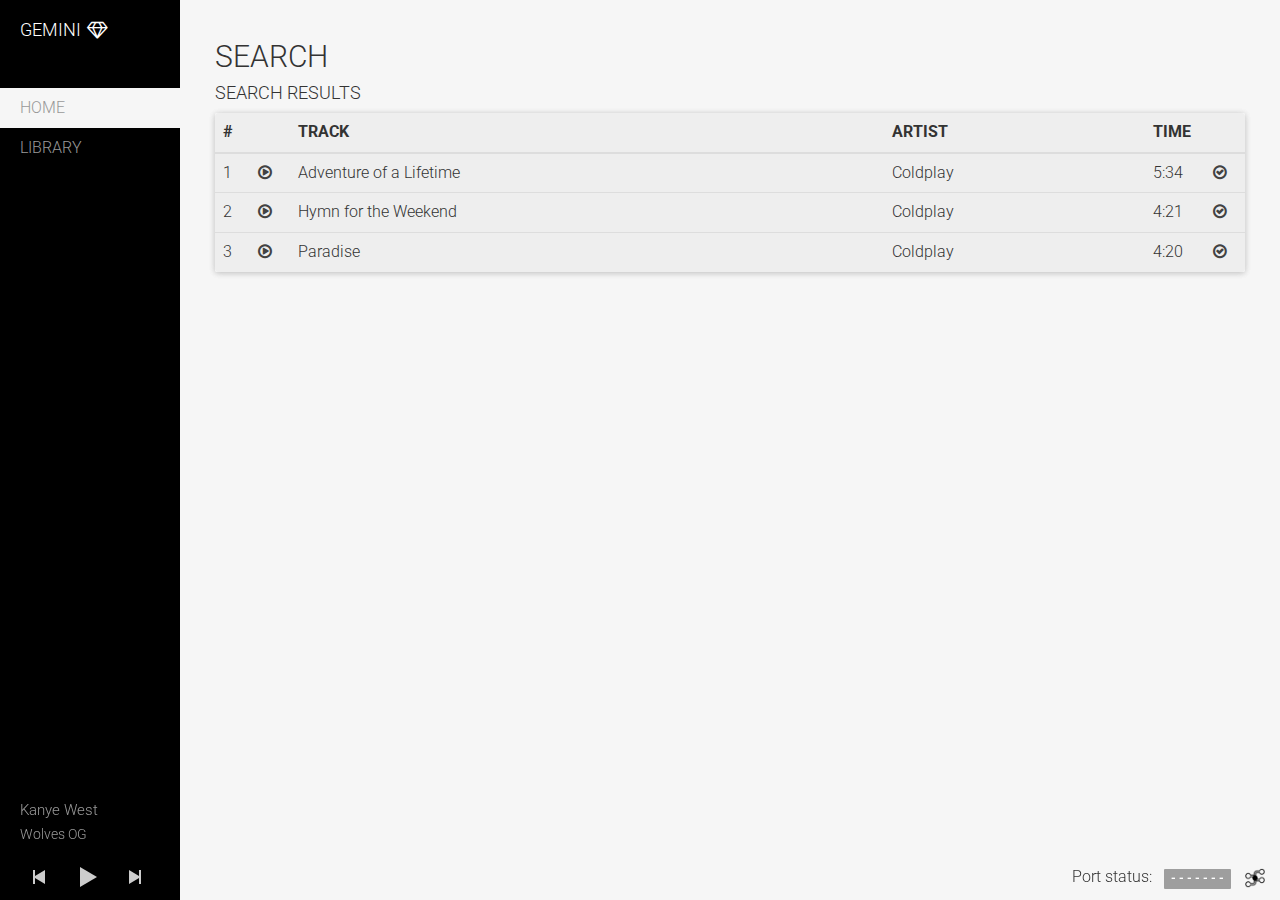
==== commit 6ef18413: "Form hook attach refactor / dupe fix" ====
--- a/web/index.html
+++ b/web/index.html
@@ -43,7 +43,7 @@
         <div id="sidebar-wrapper">
             <ul class="sidebar-nav">
                 <li class="sidebar-brand">
-                    <a href="#">
+                    <a href="index.html">
                         GEMINI
                         <i class="fa fa-diamond" id="serverIcon"></i>
                     </a>
@@ -77,14 +77,16 @@
 		        	<!-- Search section -->
 		            <h2>SEARCH</h2>
 
-					<div class="input-group" style="padding-bottom: 5px">
-						<input type="text" class="form-control" placeholder="Search for a song...">
-						<span class="input-group-btn">
-							<button class="btn btn-default" type="button">
-								<i class="fa fa-search"></i>
-							</button>
-						</span>
-					</div>
+                    <form id="search">
+    					<div class="input-group" style="padding-bottom: 5px">
+                            <input type="text" class="form-control" id="search-query" placeholder="Search for a song...">
+                            <span class="input-group-btn">
+                                <button class="btn btn-default" type="submit">
+                                    <i class="fa fa-search"></i>
+                                </button>
+                            </span>
+    					</div>
+                    </form>
 
 					<!-- Table section -->
                     <h4>SEARCH RESULTS</h4>
@@ -276,5 +278,13 @@
     <!-- Custom JS -->
 	<script src="js/custom.js"></script>
 
+    <!-- Debug / Production -->
+    <script>
+        var DEBUG = false;
+        if(!DEBUG) {
+            console.clear();
+            console.log("Index load: [success]");
+        }
+    </script>
 </body>
 </html>
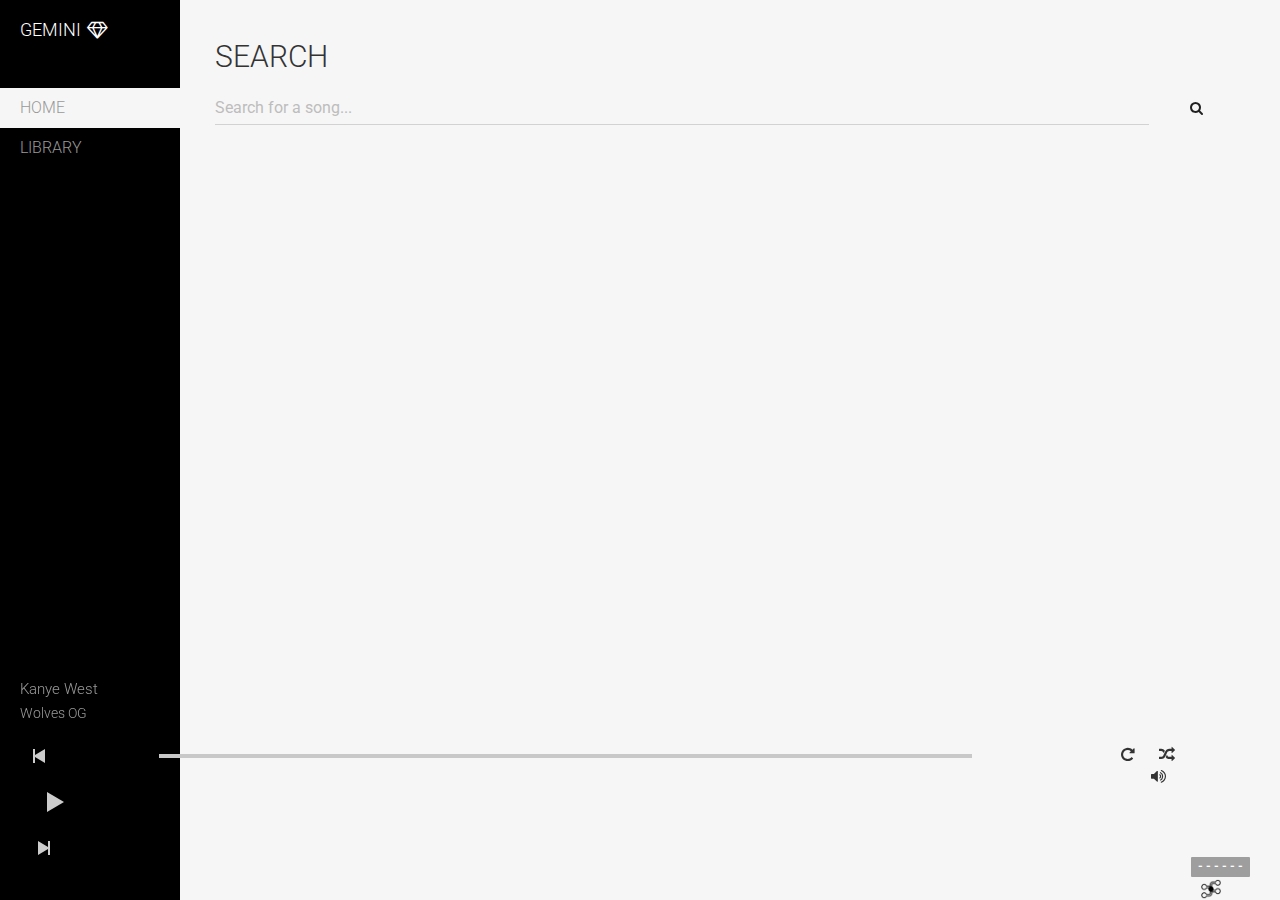
==== commit a01cdf57: "JS API bindings fix" ====
--- a/web/index.html
+++ b/web/index.html
@@ -79,7 +79,7 @@
 
                     <form id="search">
     					<div class="input-group" style="padding-bottom: 5px">
-                            <input type="text" class="form-control" id="search-query" placeholder="Search for a song...">
+                            <input type="text" class="form-control" id="search-query" placeholder="Search for a song..." autocomplete="off">
                             <span class="input-group-btn">
                                 <button class="btn btn-default" type="submit">
                                     <i class="fa fa-search"></i>
@@ -88,79 +88,81 @@
     					</div>
                     </form>
 
-					<!-- Table section -->
-                    <h4>SEARCH RESULTS</h4>
-
-					<div class="panel panel-default search-panel">
-						<!-- Panel contents -->
-						<table class="table table-hover" style="color: rgb(51, 51, 51)">
-							<!-- Table headers -->
-							<thead>
-								<tr>
-									<th>#</th>
-									<th></th>
-									<th>TRACK</th>
-									<th>ARTIST</th>
-									<th>TIME</th>
-									<th></th>
-								</tr>
-							</thead>
-
-							<!-- Table body -->
-							<tbody>
-								<tr>
-									<td class="td-minus">1</td>
-									<td class="td-plus">
-										<a href="#">
-											<i class="fa fa-play-circle-o"></i>
-										</a>
-									</td>
-									<td>Adventure of a Lifetime</td>
-									<td>Coldplay</td>
-									<td class="td-dubplus">5:34</td>
-									<td class="td-plus">
-										<a href="#">
-											<i class="fa fa-check-circle-o"></i>
-										</a>
-									</td>
-								</tr>
-
-								<tr>
-									<td class="td-minus">2</td>
-									<td class="td-plus">
-										<a href="#">
-											<i class="fa fa-play-circle-o"></i>
-										</a>
-									</td>
-									<td>Hymn for the Weekend</td>
-									<td>Coldplay</td>
-									<td class="td-dubplus">4:21</td>
-									<td class="td-plus">
-										<a href="#">
-											<i class="fa fa-check-circle-o"></i>
-										</a>
-									</td>
-								</tr>
-
-								<tr>
-									<td class="td-minus">3</td>
-									<td class="td-plus">
-										<a href="#">
-											<i class="fa fa-play-circle-o"></i>
-										</a>
-									</td>
-									<td>Paradise</td>
-									<td>Coldplay</td>
-									<td class="td-dubplus">4:20</td>
-									<td class="td-plus">
-										<a href="#">
-											<i class="fa fa-check-circle-o"></i>
-										</a>
-									</td>
-								</tr>
-							</tbody>
-						</table>
-					</div>
+					<div class="hidden" id="search-results">
+                        <!-- Table section -->
+                        <h4>SEARCH RESULTS</h4>
+
+                        <div class="panel panel-default search-panel">
+                            <!-- Panel contents -->
+                            <table class="table table-hover" style="color: rgb(51, 51, 51)">
+                                <!-- Table headers -->
+                                <thead>
+                                    <tr>
+                                        <th>#</th>
+                                        <th></th>
+                                        <th>TRACK</th>
+                                        <th>ARTIST</th>
+                                        <th>TIME</th>
+                                        <th></th>
+                                    </tr>
+                                </thead>
+
+                                <!-- Table body -->
+                                <tbody>
+                                    <tr>
+                                        <td class="td-minus">1</td>
+                                        <td class="td-plus">
+                                            <a href="#">
+                                                <i class="fa fa-play-circle-o"></i>
+                                            </a>
+                                        </td>
+                                        <td>Adventure of a Lifetime</td>
+                                        <td>Coldplay</td>
+                                        <td class="td-dubplus">5:34</td>
+                                        <td class="td-plus">
+                                            <a href="#">
+                                                <i class="fa fa-check-circle-o"></i>
+                                            </a>
+                                        </td>
+                                    </tr>
+
+                                    <tr>
+                                        <td class="td-minus">2</td>
+                                        <td class="td-plus">
+                                            <a href="#">
+                                                <i class="fa fa-play-circle-o"></i>
+                                            </a>
+                                        </td>
+                                        <td>Hymn for the Weekend</td>
+                                        <td>Coldplay</td>
+                                        <td class="td-dubplus">4:21</td>
+                                        <td class="td-plus">
+                                            <a href="#">
+                                                <i class="fa fa-check-circle-o"></i>
+                                            </a>
+                                        </td>
+                                    </tr>
+
+                                    <tr>
+                                        <td class="td-minus">3</td>
+                                        <td class="td-plus">
+                                            <a href="#">
+                                                <i class="fa fa-play-circle-o"></i>
+                                            </a>
+                                        </td>
+                                        <td>Paradise</td>
+                                        <td>Coldplay</td>
+                                        <td class="td-dubplus">4:20</td>
+                                        <td class="td-plus">
+                                            <a href="#">
+                                                <i class="fa fa-check-circle-o"></i>
+                                            </a>
+                                        </td>
+                                    </tr>
+                                </tbody>
+                            </table>
+                        </div>
+                    </div>
 				</div>
 			</div>
 	    </div>
@@ -235,27 +237,56 @@
         <div class="hidden row" id="footer-page">
 			<div class="navbar-fixed-bottom">
 				<div class="row">
-                    <div class="col-md-12 text-left">
-                        <span id="play-controls">
-                        	<p class="playing playing-artist">Kanye West</p>
-                        	<p class="playing playing-title">Wolves OG</p>
-                            <div class="play-ctrl-box">
-	                            <button id="play-prev"></button>
-	                            <button id="play"></button>
-	                            <button id="play-next"></button>
-                            </span>
-
-                            <span class="pull-right" style="margin-top: 12px; margin-right: 15px">
-                                <p>Port status: &nbsp;
+                    <div class="col-xs-12 text-left play-holder">
+
+                        <div class="row">
+                            <div class="col-xs-1" style="width: 10%">
+                                <span id="play-controls">
+                                    <p class="playing playing-artist">Kanye West</p>
+                                    <p class="playing playing-title">Wolves OG</p>
+                                    <div class="play-ctrl-box">
+                                        <button id="play-prev"></button>
+                                        <button id="play"></button>
+                                        <button id="play-next"></button>
+                                    </div>
+                                </span>
+                            </div>
+
+                            <div class="col-xs-10" style="width: 80%; margin-left: 28px; margin-top: 65px">
+                                <div class="row">
+                                    <div id="progress-col" class="col-xs-10" style="margin-right: -3px; margin-top: 10px">
+                                        <div class="progress" style="margin-right: 30px; color: black">
+                                            <div id="music-progress" class="progress-bar" role="progressbar" aria-valuemin="0" aria-valuemax="100">
+                                            </div>
+                                        </div>
+                                    </div>
+
+                                    <div class="col-xs-1">
+                                        <span style="margin-left: 5px">
+                                            <span id="play-time"></span>
+                                        </span>
+                                    </div>
+
+                                    <div class="col-xs-1 text-center" style="margin-left: 3px">
+                                        <i class="fa fa-repeat"></i>
+                                        <i class="fa fa-random" style="margin-left: 20px"></i>
+                                        <i class="fa fa-volume-up" style="margin-left: 20px"></i>
+                                    </div>
+                                </div>
+                            </div>
+
+                            <div class="col-xs-1 pull-right" style="width: 6.5%; margin-top: 65px; margin-right: 20px">
+
+                                <span class="pull-right">
                                     <span id="status">
-                                        <span class="label label-default">- - - - - - -</span>
+                                        <span class="label label-default">- - - - - -</span>
                                     </span>
                                     <span id="peerCount" style="padding-left: 10px">
                                         <img src="img/connect0.png" width="20" height="20">
                                     </span>
-                                </p>
-                            </span>
-                        </span>
+                                </span>
+                            </div>
+                        </div>
                     </div>
                 </div>
 			</div>
@@ -274,6 +305,9 @@
     <script>
     	$.material.init();
     </script>
+
+    <!-- Audio5js -->
+    <script src="js/audio5.js"></script>
 
     <!-- Custom JS -->
 	<script src="js/custom.js"></script>
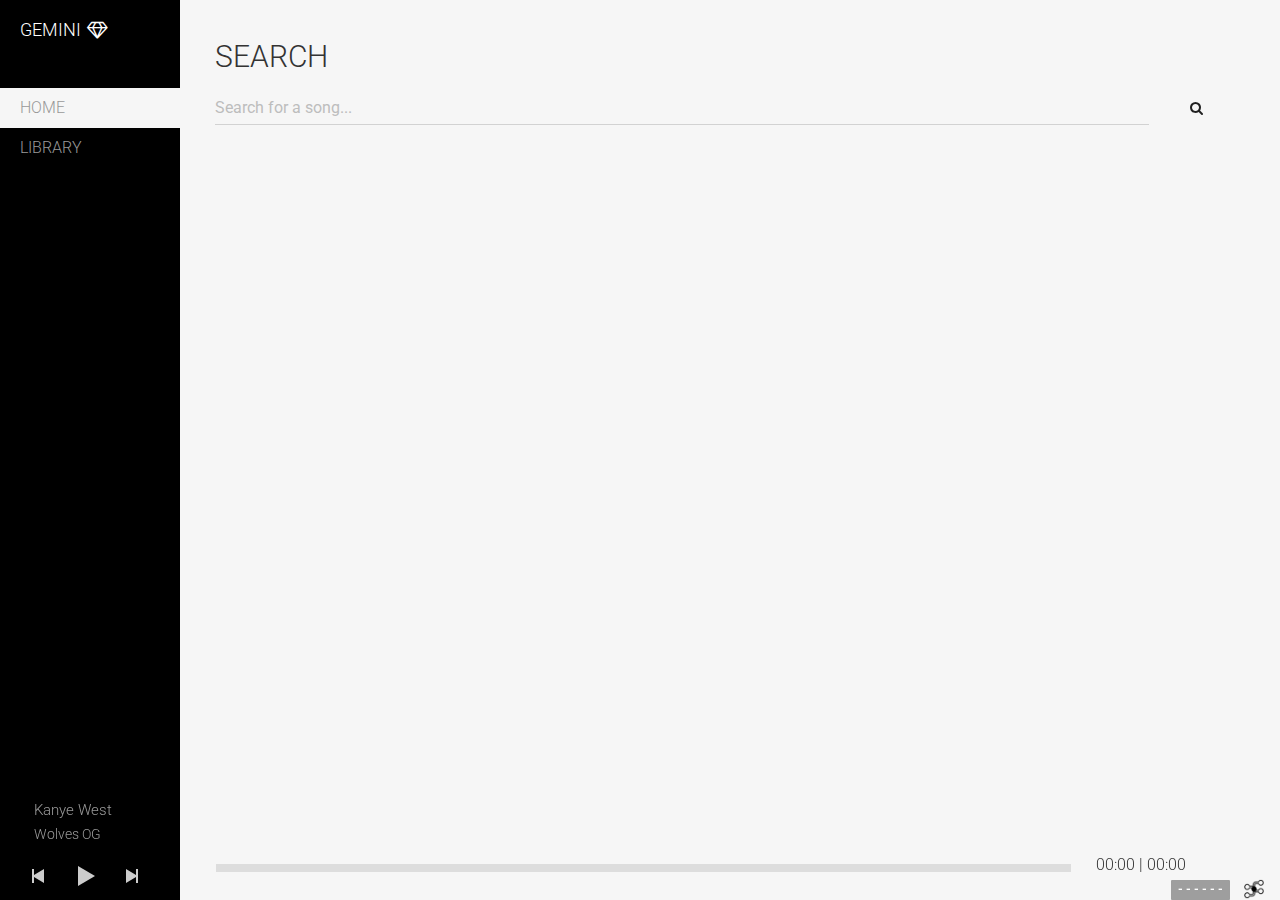
==== commit 84482542: "Pad fix and collapse fix" ====
--- a/web/index.html
+++ b/web/index.html
@@ -237,56 +237,34 @@
         <div class="hidden row" id="footer-page">
 			<div class="navbar-fixed-bottom">
 				<div class="row">
-                    <div class="col-xs-12 text-left play-holder">
-
-                        <div class="row">
-                            <div class="col-xs-1" style="width: 10%">
-                                <span id="play-controls">
-                                    <p class="playing playing-artist">Kanye West</p>
-                                    <p class="playing playing-title">Wolves OG</p>
-                                    <div class="play-ctrl-box">
-                                        <button id="play-prev"></button>
-                                        <button id="play"></button>
-                                        <button id="play-next"></button>
-                                    </div>
-                                </span>
+                        
+                    <div class="col-xs-12" style="margin-left: 14px">
+                        <span id="play-controls">
+                            <p class="playing playing-artist">Kanye West</p>
+                            <p class="playing playing-title">Wolves OG</p>
+                            <div class="play-ctrl-box">
+                                <button id="play-prev"></button>
+                                <button id="play"></button>
+                                <button id="play-next"></button>
                             </div>
-
-                            <div class="col-xs-10" style="width: 80%; margin-left: 28px; margin-top: 65px">
-                                <div class="row">
-                                    <div id="progress-col" class="col-xs-10" style="margin-right: -3px; margin-top: 10px">
-                                        <div class="progress" style="margin-right: 30px; color: black">
-                                            <div id="music-progress" class="progress-bar" role="progressbar" aria-valuemin="0" aria-valuemax="100">
-                                            </div>
-                                        </div>
-                                    </div>
-
-                                    <div class="col-xs-1">
-                                        <span style="margin-left: 5px">
-                                            <span id="play-time"></span>
-                                        </span>
-                                    </div>
-
-                                    <div class="col-xs-1 text-center" style="margin-left: 3px">
-                                        <i class="fa fa-repeat"></i>
-                                        <i class="fa fa-random" style="margin-left: 20px"></i>
-                                        <i class="fa fa-volume-up" style="margin-left: 20px"></i>
-                                    </div>
+                        </span>
+
+                        <div id="progress-col" class="col-xs-9" style="margin-left: 10px; margin-right: -20px; margin-top: 10px">
+                            <div class="progress" style="margin-right: 30px; color: black">
+                                <div id="music-progress" class="progress-bar" role="progressbar" aria-valuemin="0" aria-valuemax="100">
                                 </div>
                             </div>
-
-                            <div class="col-xs-1 pull-right" style="width: 6.5%; margin-top: 65px; margin-right: 20px">
-
-                                <span class="pull-right">
-                                    <span id="status">
-                                        <span class="label label-default">- - - - - -</span>
-                                    </span>
-                                    <span id="peerCount" style="padding-left: 10px">
-                                        <img src="img/connect0.png" width="20" height="20">
-                                    </span>
-                                </span>
-                            </div>
                         </div>
+                        <span id="play-time">00:00 | 00:00</span>
+
+                        <span class="pull-right" style="margin-left: 15px; margin-right: 30px">
+                            <span id="status">
+                                <span class="label label-default">- - - - - -</span>
+                            </span>
+                            <span id="peerCount" style="padding-left: 10px">
+                                <img src="img/connect0.png" width="20" height="20">
+                            </span>
+                        </span>
                     </div>
                 </div>
 			</div>
--- a/web/css/simple-sidebar.css
+++ b/web/css/simple-sidebar.css
@@ -9,8 +9,6 @@
 body {
     background-color: #F6F6F6;
     min-width: 1200px;
-    width: auto !important;
-    width: 1200px;
     font-size: 16px;
     overflow: hidden;
 }
@@ -113,7 +111,7 @@
     background: none;
 }
 
-@media(min-width: 1200px) {
+@media(min-width: 900px) {
     #wrapper {
         padding-left: 180px;
     }
@@ -155,11 +153,14 @@
     .playing {
     	color: #999999 !important;
     }
+
+    .progress {
+        margin-left: 45px;
+    }
 }
 
 .playing {
 	color: black;
-	width: 180px;
 	padding-left: 20px;
 	padding-right: 20px;
 	word-wrap: break-word;
@@ -175,14 +176,14 @@
 }
 
 .play-ctrl-box {
-	padding-left: 25px;
+	padding-left: 10px;
 }
 
 #play-prev {
     background-position: 40% 50%;
     display: block;
     float: left;
-    height: 46px;
+    height: 44px;
     position: relative;
     width: 33px;
     z-index: 0;
@@ -199,9 +200,9 @@
     cursor: pointer;
     display: block;
     float: left;
-    height: 46px;
+    height: 44px;
     position: relative;
-    width: 46px;
+    width: 44px;
     perspective-origin: 23px 23px;
     transform-origin: 23px 23px;
     background: rgba(0, 0, 0, 0) url("../img/play.svg") no-repeat scroll 55% 50% / auto padding-box border-box;
@@ -217,7 +218,7 @@
     cursor: pointer;
     display: block;
     float: left;
-    height: 46px;
+    height: 44px;
     position: relative;
     width: 33px;
     perspective-origin: 16.5px 23px;
@@ -263,4 +264,23 @@
 
 .td-dubplus {
 	width: 60px;
-}+}
+
+.search-panel {
+    margin-top: 10px;
+}
+
+.loader {
+    margin-top: 125px;
+}
+
+.progress {
+    height: 8px;
+    background: #ddd;
+}
+
+.progress .progress-bar, .progress .progress-bar.progress-bar-default {
+    background-color: black;
+}
+
+/** #009688 af **/